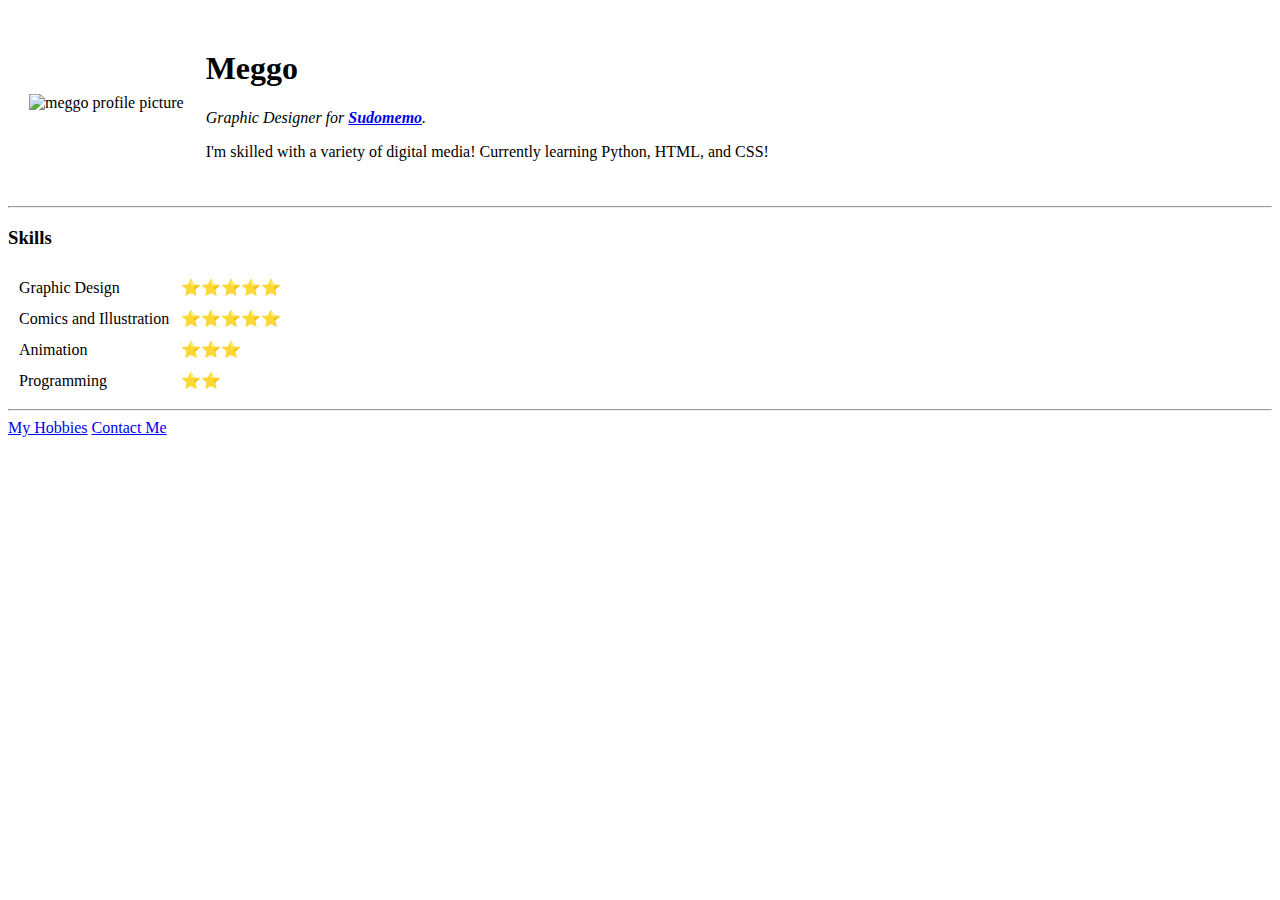
==== index.html @ d275762e "Add files via upload" ====
<!DOCTYPE html>
<html>
  <head>
    <meta charset="utf-8">
    <title>Meggo's Personal Site</title>
    <link rel="stylesheet" href="css/styles.css">
  </head>

  <body>
    <table cellspacing="20">
      <tr>
        <td><img src="images/meggo.png" alt="meggo profile picture"></td>
        <td><h1>Meggo</h1>
        <p><em>Graphic Designer for <strong><a href="https://www.sudomemo.net">Sudomemo</a></strong>.</em></p>
        <p>I'm skilled with a variety of digital media! Currently learning Python, HTML, and CSS!</p></td>
      </tr>
    </table>
    <hr>
    <h3>Skills</h3>
    <table cellspacing="10">
      <tr>
        <td>Graphic Design</td>
        <td>⭐️⭐️⭐️⭐️⭐️</td>
      </tr>
      <tr>
        <td>Comics and Illustration</td>
        <td>⭐️⭐️⭐️⭐️⭐️</td>
      </tr>
       <tr>
        <td>Animation</td>
        <td>⭐️⭐️⭐️</td>
      </tr>
      <tr>
        <td>Programming</td>
        <td>⭐️⭐️</td>
      </tr>
    </table>
    <hr>
    <a href="hobbies.html">My Hobbies</a>
    <a href="contact-me.html">Contact Me</a>
  </body>
</html>
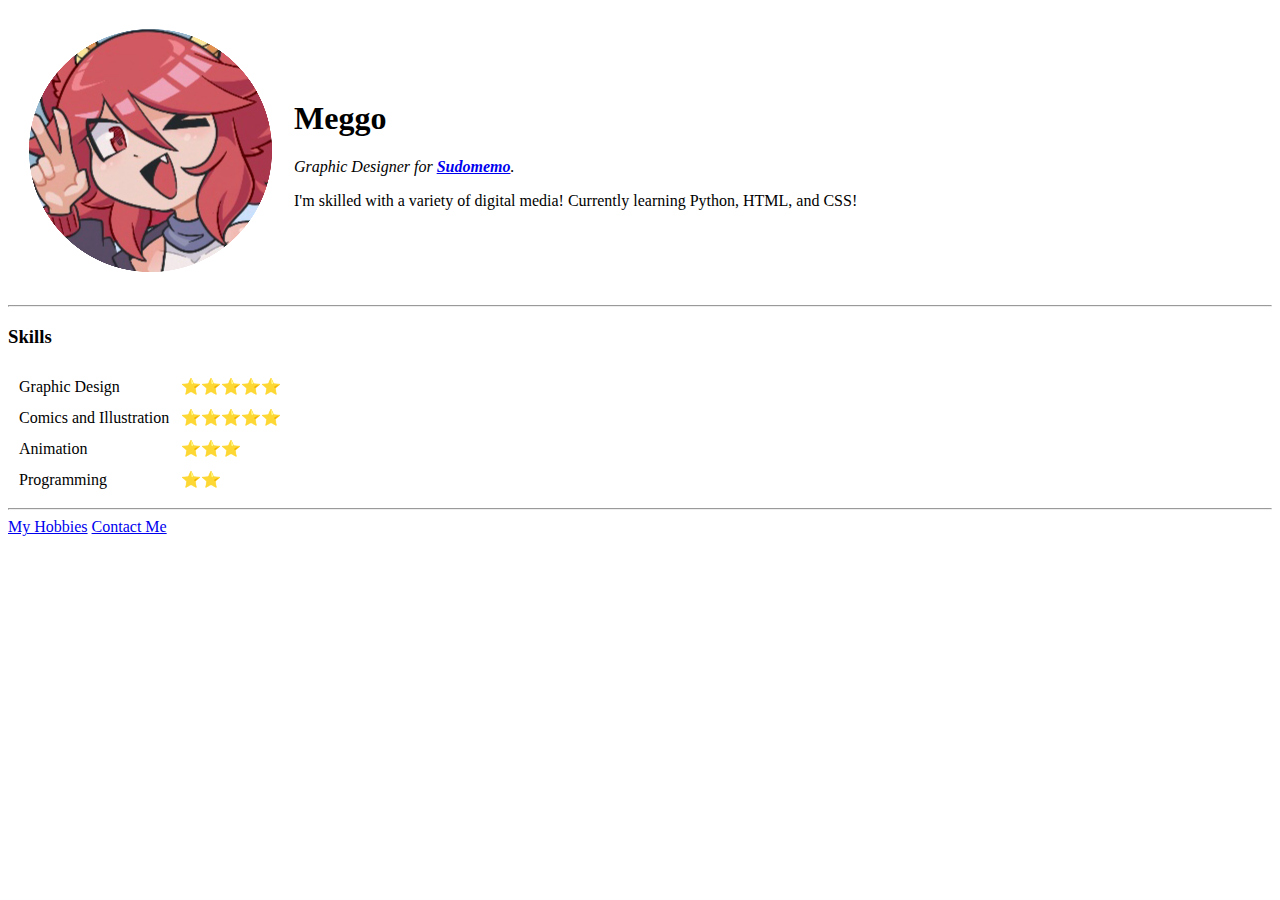
==== commit d8aa726c: "Update index.html" ====
--- a/index.html
+++ b/index.html
@@ -9,7 +9,7 @@
   <body>
     <table cellspacing="20">
       <tr>
-        <td><img src="images/meggo.png" alt="meggo profile picture"></td>
+        <td><img src="meggo.png" alt="meggo profile picture"></td>
         <td><h1>Meggo</h1>
         <p><em>Graphic Designer for <strong><a href="https://www.sudomemo.net">Sudomemo</a></strong>.</em></p>
         <p>I'm skilled with a variety of digital media! Currently learning Python, HTML, and CSS!</p></td>
@@ -39,4 +39,4 @@
     <a href="hobbies.html">My Hobbies</a>
     <a href="contact-me.html">Contact Me</a>
   </body>
-</html>+</html>
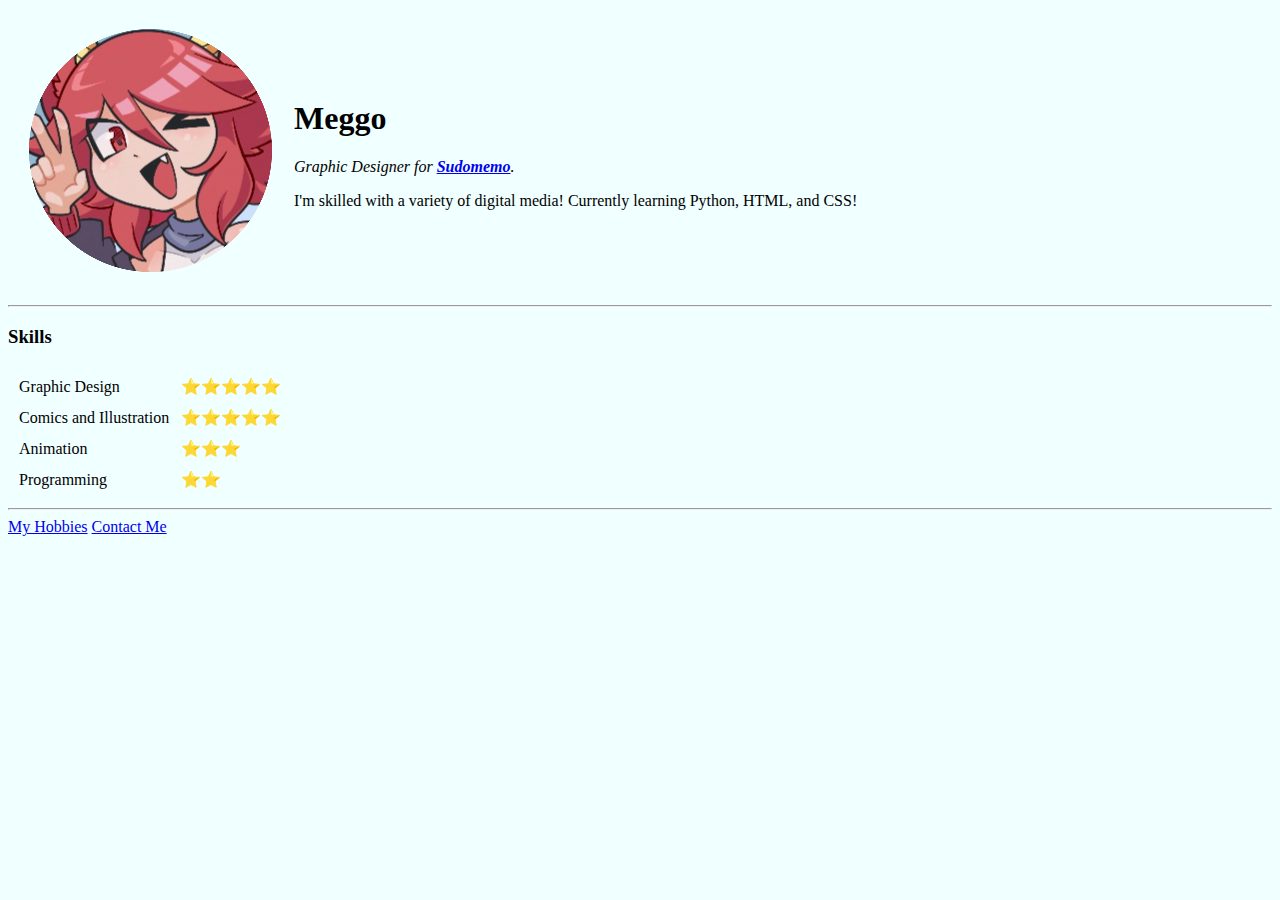
==== commit 6b8f365e: "update with css" ====
--- a/index.html
+++ b/index.html
@@ -4,6 +4,13 @@
     <meta charset="utf-8">
     <title>Meggo's Personal Site</title>
     <link rel="stylesheet" href="css/styles.css">
+    
+    <style>
+      body {
+        background-color: #F0FFFF;
+      }
+      
+    </style>
   </head>
 
   <body>
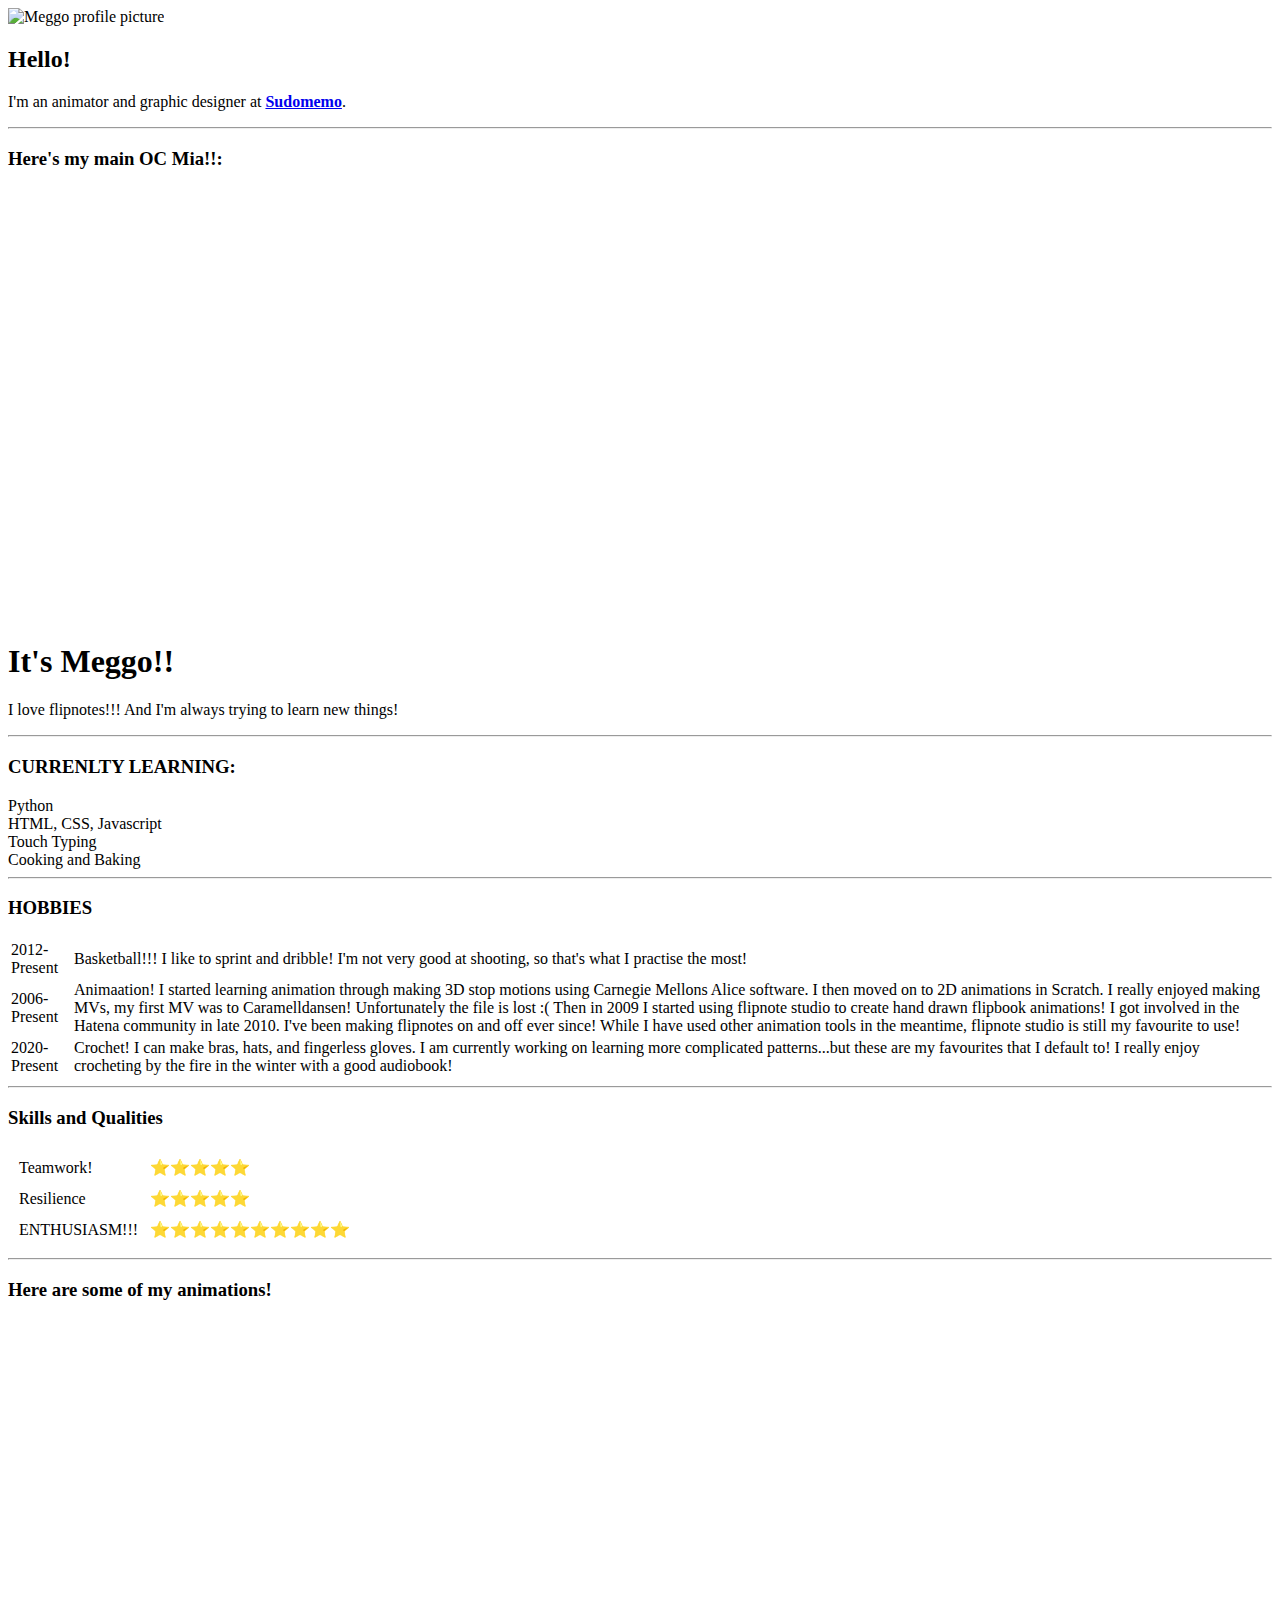
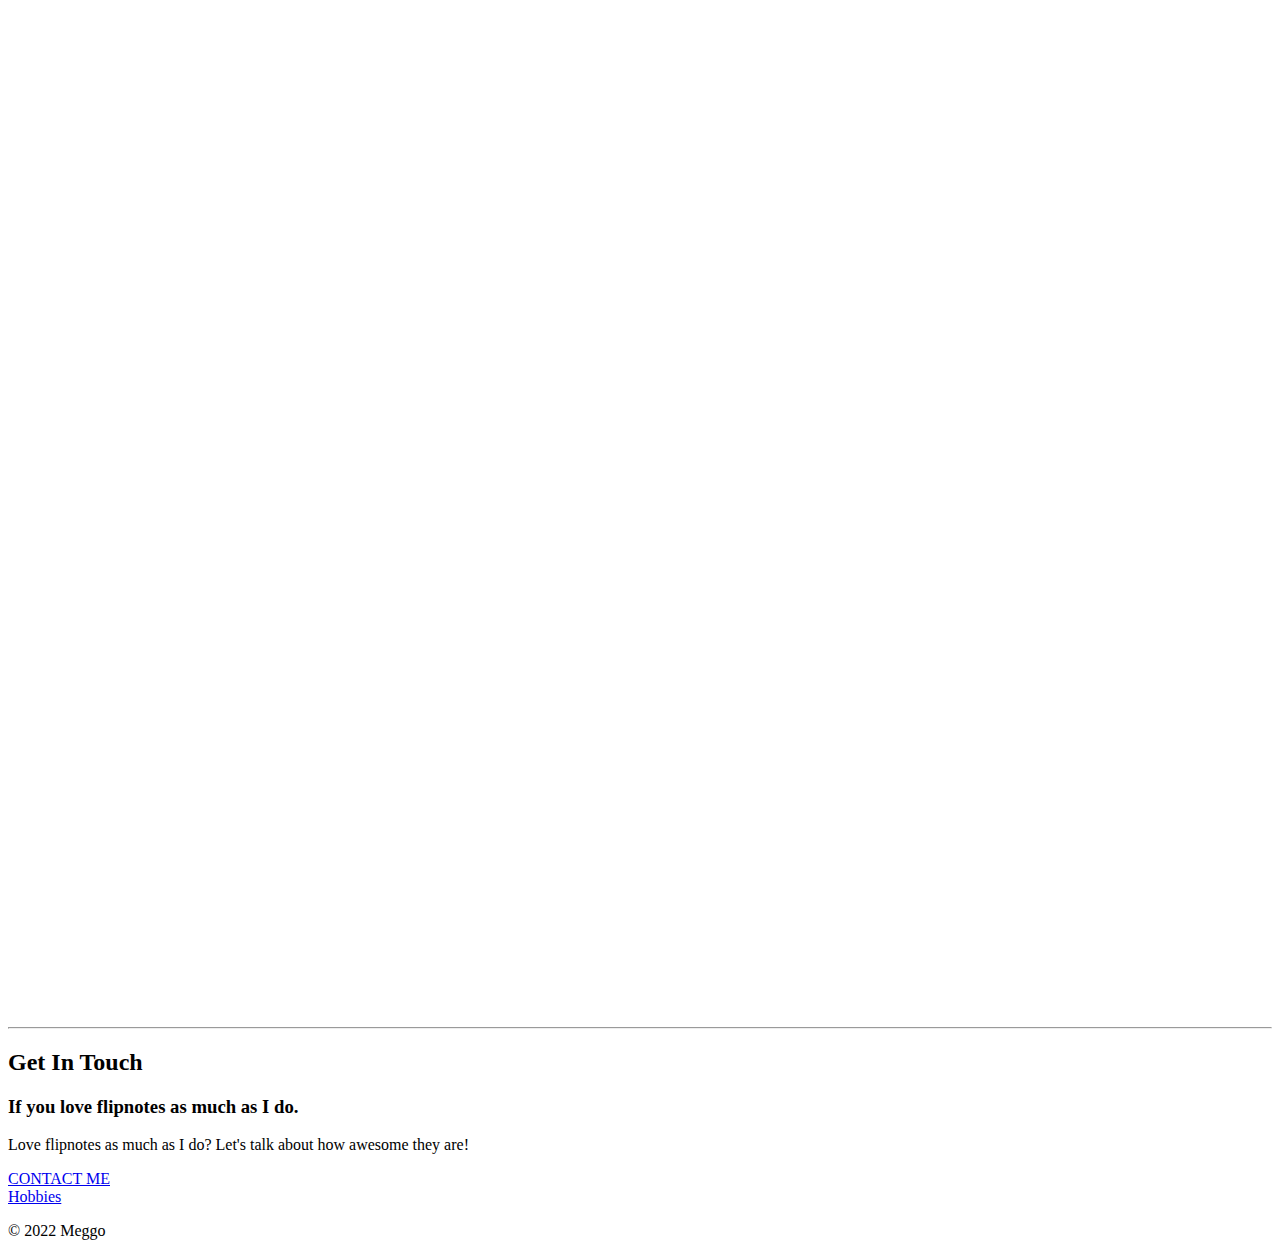
==== commit b675bd69: "Improve visual balance of website" ====
--- a/index.html
+++ b/index.html
@@ -2,48 +2,98 @@
 <html>
   <head>
     <meta charset="utf-8">
-    <title>Meggo's Personal Site</title>
+    <title>It's Meggo!</title>
     <link rel="stylesheet" href="css/styles.css">
-    
-    <style>
-      body {
-        background-color: #F0FFFF;
-      }
-      
-    </style>
   </head>
 
   <body>
-    <table cellspacing="20">
-      <tr>
-        <td><img src="meggo.png" alt="meggo profile picture"></td>
-        <td><h1>Meggo</h1>
-        <p><em>Graphic Designer for <strong><a href="https://www.sudomemo.net">Sudomemo</a></strong>.</em></p>
-        <p>I'm skilled with a variety of digital media! Currently learning Python, HTML, and CSS!</p></td>
-      </tr>
+    <div class="top-container">
+      <div class="profile">
+        <img src="images/meggo.png" alt="Meggo profile picture">
+        <h2>Hello!</h2>
+        <p class="intro">I'm an animator and graphic designer at <strong><a href="https://www.sudomemo.net">Sudomemo</a></strong>.</p>
+    </div>
+
+    <hr>
+
+    <div class="skills">
+      <h3>Here's my main OC Mia!!:</h3>
+        <iframe src="https://www.sudomemo.net/watch/embed/E567A9_075118DA0F477_004" scrolling="no" frameborder="0" height="429" width="512"></iframe>
+      </div>
+
+    <div class="middle-container">
+      <h1>It's Meggo!!</h1>
+        <p>I love flipnotes!!! And I'm always trying to learn new things!</p>
+    </div>
+
+    <hr>
+    <h3>CURRENLTY LEARNING:</h3>
+    <div class="skills">
+      <li>Python</li>
+      <li>HTML, CSS, Javascript</li>
+      <li>Touch Typing</li>
+      <li>Cooking and Baking</li>
+    </div>
+
+    <hr>
+    <h3>HOBBIES</h3>
+    <div class="skills">
+      <table>
+          <td>2012-Present
+          <td>Basketball!!! I like to sprint and dribble! I'm not very good at shooting, so that's what I practise the most!</td>
+        </tr>
+        <tr>
+          <td>2006-Present</td>
+          <td>Animaation! I started learning animation through making 3D stop motions using Carnegie Mellons Alice software. I then moved on to 2D animations in Scratch. I really enjoyed making MVs, my first MV was to Caramelldansen! Unfortunately the file is lost :( Then in 2009 I started using flipnote studio to create hand drawn flipbook animations! I got involved in the Hatena community in late 2010. I've been making flipnotes on and off ever since! While I have used other animation tools in the meantime, flipnote studio is still my favourite to use!</td>
+        </tr>
+        <tr>
+          <td>2020-Present</td>
+          <td>Crochet! I can make bras, hats, and fingerless gloves. I am currently working on learning more complicated patterns...but these are my favourites that I default to! I really enjoy crocheting by the fire in the winter with a good audiobook!</td>
+        </tr>
+      </tbody>
     </table>
+    </div>
+
     <hr>
-    <h3>Skills</h3>
+
+    <h3>Skills and Qualities</h3>
+    <div class="skills">
     <table cellspacing="10">
       <tr>
-        <td>Graphic Design</td>
+        <td>Teamwork!</td>
         <td>⭐️⭐️⭐️⭐️⭐️</td>
       </tr>
       <tr>
-        <td>Comics and Illustration</td>
+        <td>Resilience</td>
         <td>⭐️⭐️⭐️⭐️⭐️</td>
       </tr>
-       <tr>
-        <td>Animation</td>
-        <td>⭐️⭐️⭐️</td>
-      </tr>
       <tr>
-        <td>Programming</td>
-        <td>⭐️⭐️</td>
+        <td>ENTHUSIASM!!!</td>
+        <td>⭐️⭐️⭐️⭐️⭐️⭐️⭐️⭐️⭐️⭐️</td>
       </tr>
     </table>
+    </div>
     <hr>
-    <a href="hobbies.html">My Hobbies</a>
-    <a href="contact-me.html">Contact Me</a>
+    <h3>Here are some of my animations!</h3>
+    <iframe src="https://www.sudomemo.net/watch/embed/E567A9_0770B32E46651_002" scrolling="no" frameborder="0" height="429" width="512"></iframe>
+    <iframe src="https://www.sudomemo.net/watch/embed/E567A9_07C8A3168B9B1_000" scrolling="no" frameborder="0" height="429" width="512"></iframe>
+    <iframe src="https://www.sudomemo.net/watch/embed/E567A9_07A680307090D_004" scrolling="no" frameborder="0" height="429" width="512"></iframe>
+    <iframe src="https://www.sudomemo.net/watch/embed/E567A9_076A8EB71952B_003" scrolling="no" frameborder="0" height="429" width="512"></iframe>
+    <iframe src="https://www.sudomemo.net/watch/embed/E567A9_076D6A8A5C9C9_003" scrolling="no" frameborder="0" height="429" width="512"></iframe>
+    <iframe src="https://www.sudomemo.net/watch/embed/E567A9_05DFBE4BDD233_004" scrolling="no" frameborder="0" height="429" width="512"></iframe>
+    <hr>
+
+    <div class="contact-message">
+      <h2>Get In Touch</h2>
+      <h3>If you love flipnotes as much as I do.</h3>
+      <p class="contact-message">Love flipnotes as much as I do? Let's talk about how awesome they are!</p>
+      <a class="btn" href="mailto:meggobro@gmail.com">CONTACT ME</a>
+    </div>
+
+    <div class="bottom-container">
+      <a class="footer-link" href="hobbies.html">Hobbies</a>
+      <p class="copyright">© 2022 Meggo</p>
+
   </body>
 </html>
+
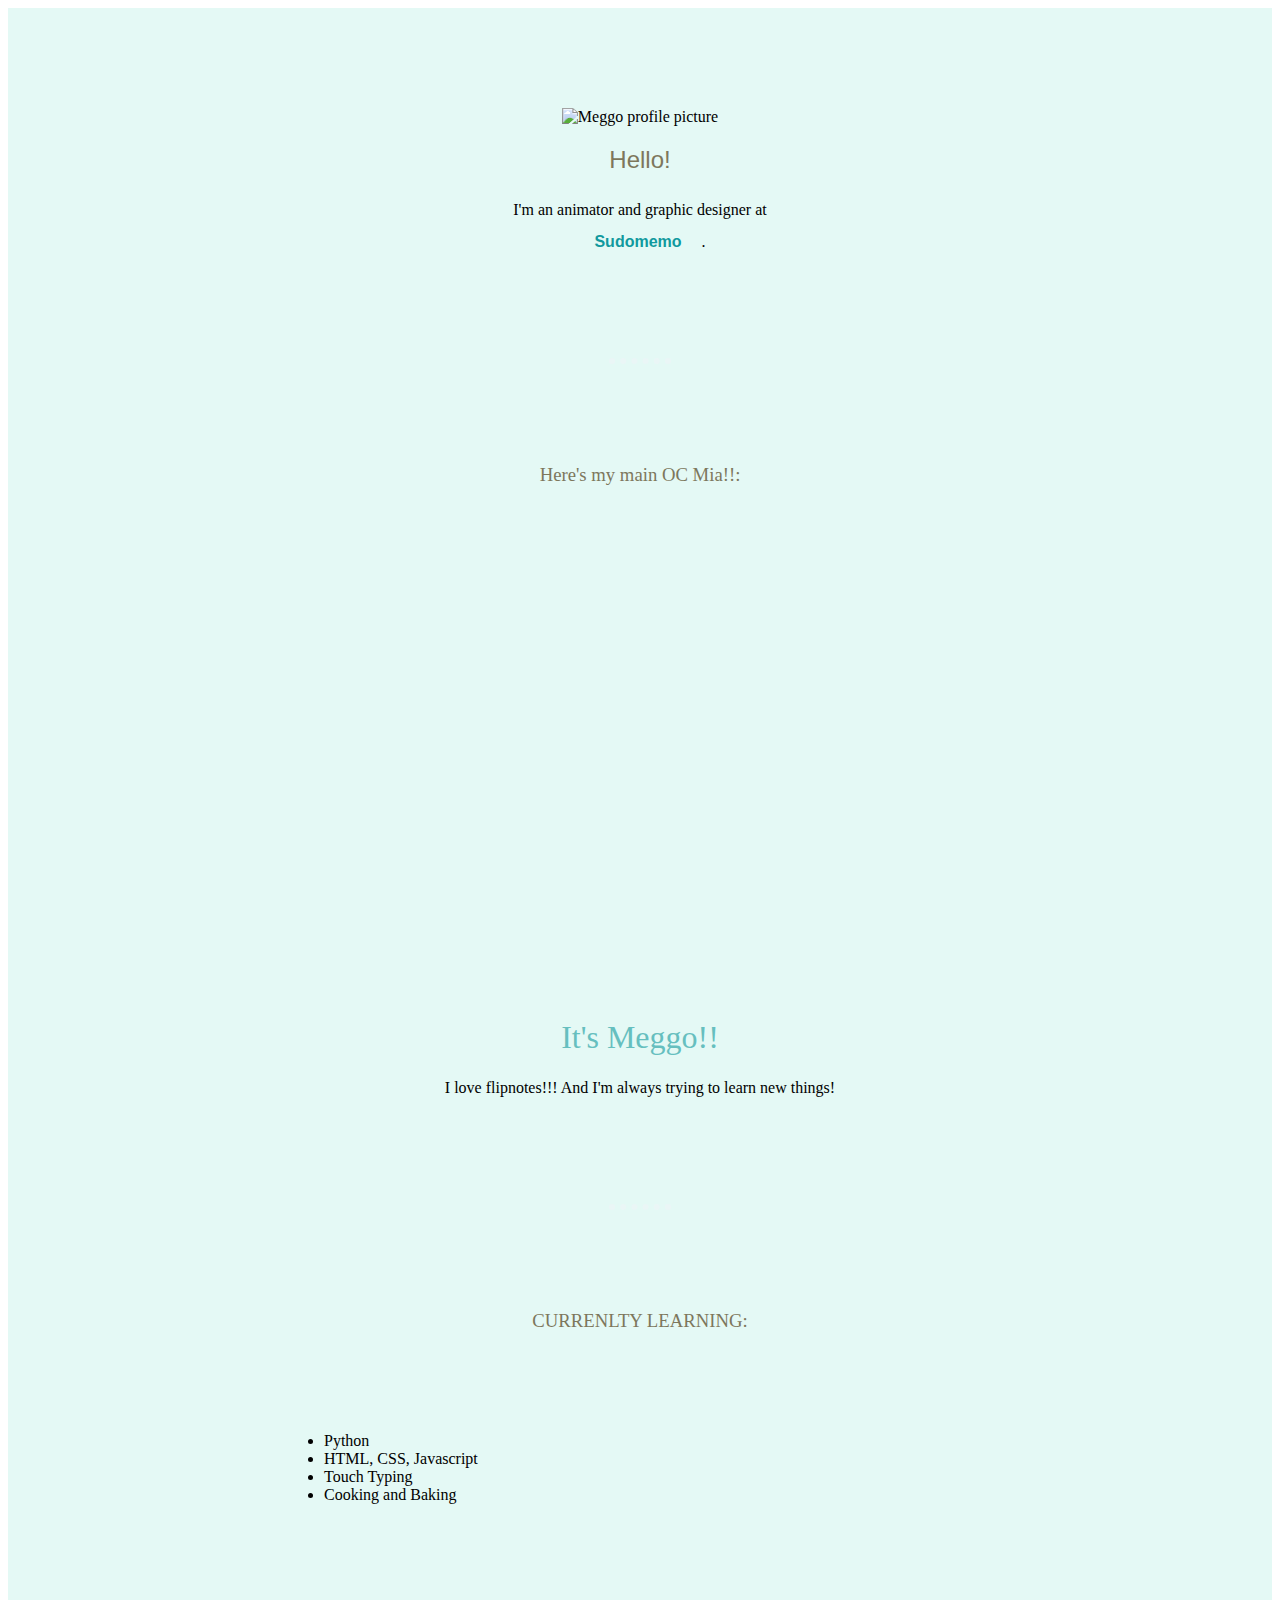
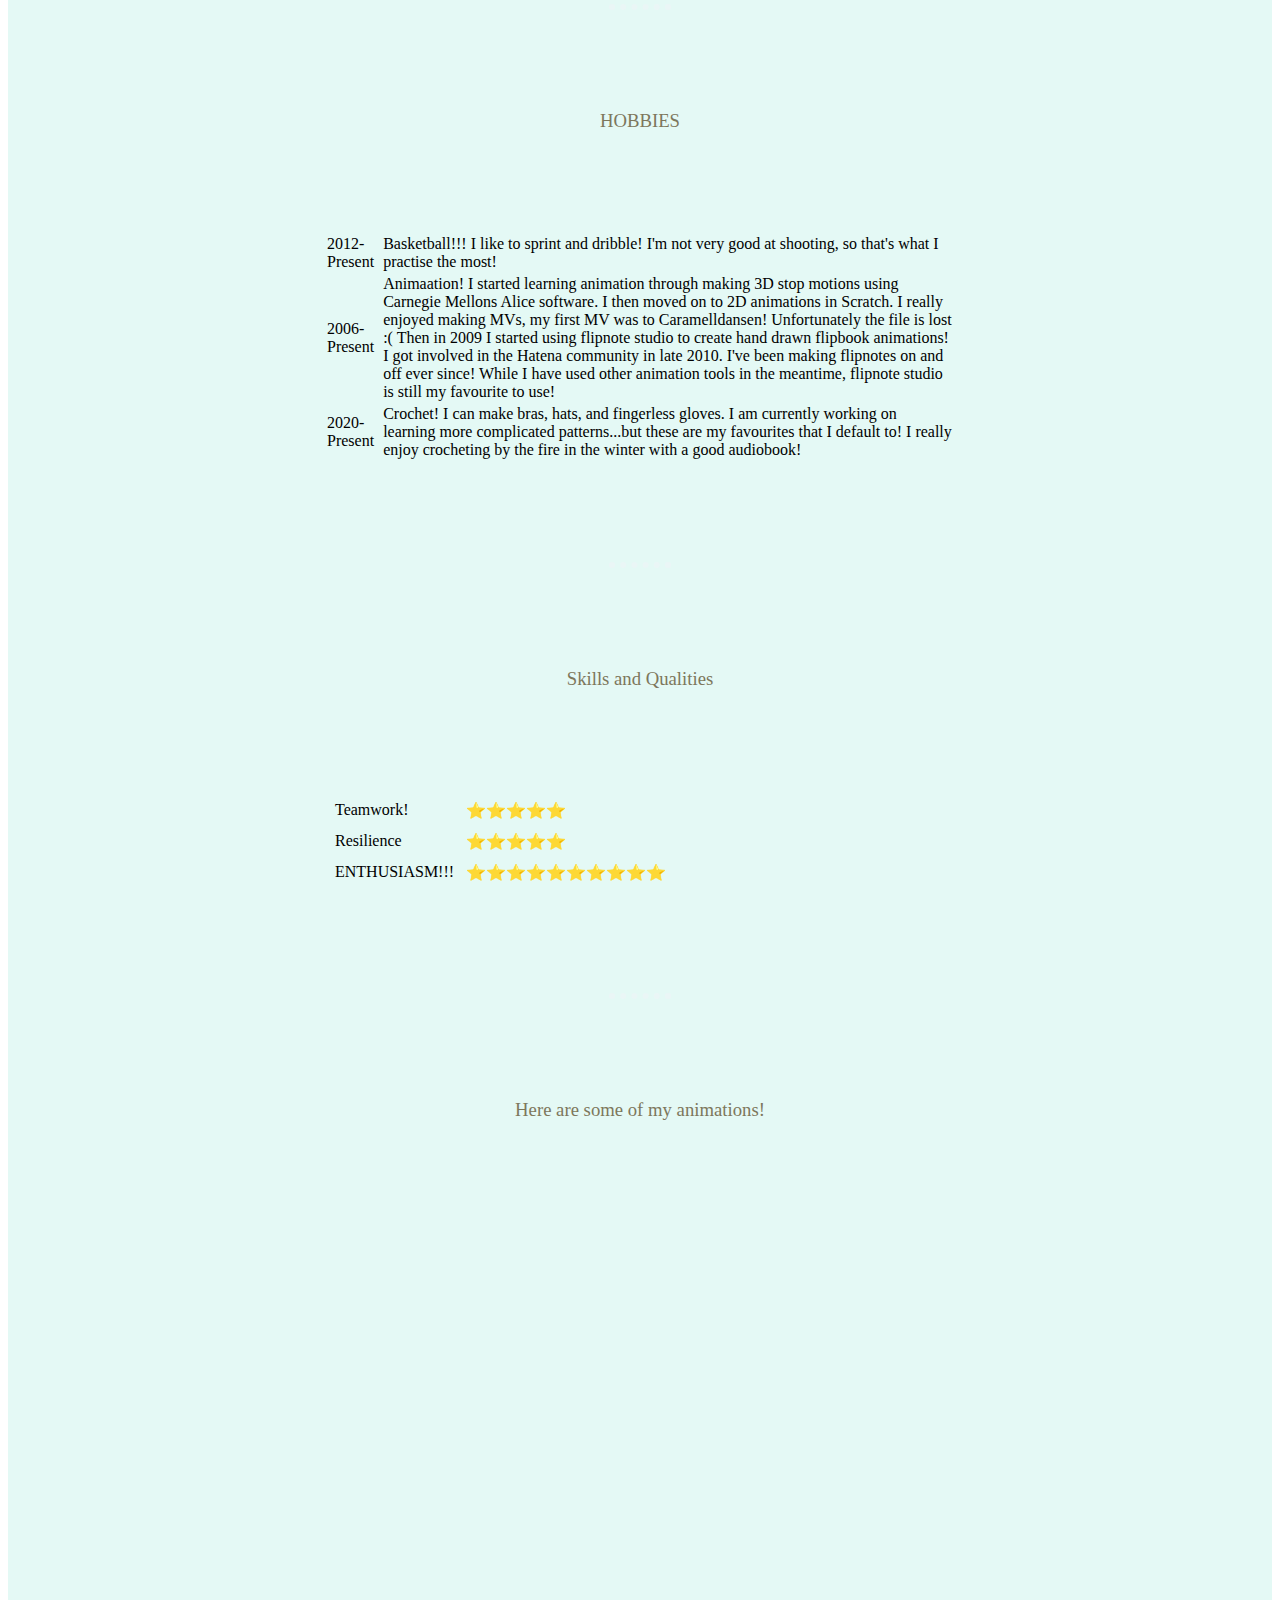
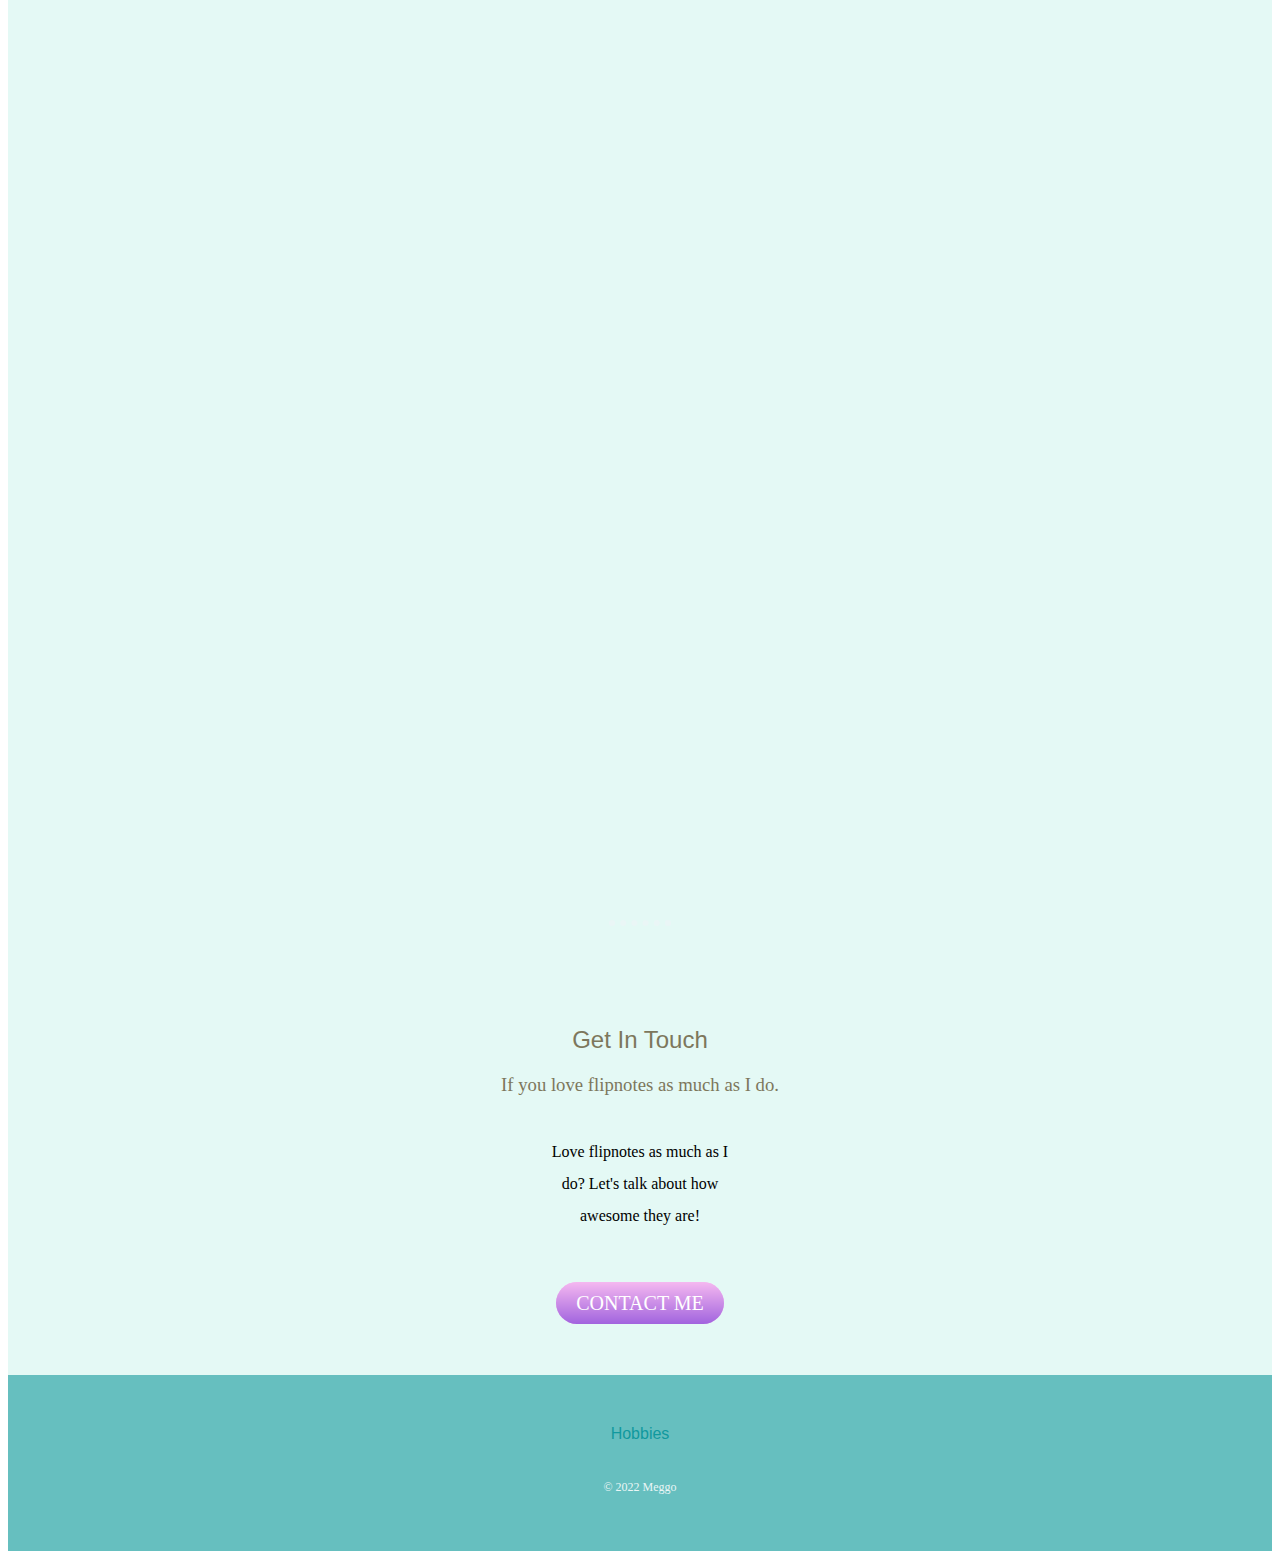
==== commit 63ab478a: "Update index.html" ====
--- a/index.html
+++ b/index.html
@@ -9,7 +9,7 @@
   <body>
     <div class="top-container">
       <div class="profile">
-        <img src="images/meggo.png" alt="Meggo profile picture">
+        <img src="meggo.png" alt="Meggo profile picture">
         <h2>Hello!</h2>
         <p class="intro">I'm an animator and graphic designer at <strong><a href="https://www.sudomemo.net">Sudomemo</a></strong>.</p>
     </div>
--- a/css/styles.css
+++ b/css/styles.css
@@ -0,0 +1,131 @@
+
+html {
+	margin: auto;
+	}
+
+body {
+  font-family: 'Merriweather', serif;
+  color: #40514E
+  margin: 50px auto 0 auto;
+  text-align: center;
+}
+
+hr {
+  border: dotted #EAF6F6 6px;
+  border-bottom: none;
+  width: 4%;
+  margin: 100px auto;
+}
+
+
+p {
+  line-height: 2;
+}
+
+h1 {
+  font-family: 'Sacramento', cursive;
+  font-size: 5.625 rem;
+  margin: auto;
+  color: #66BFBF;
+  font-weight: normal;
+  }
+
+h2 {
+  font-family: 'Montserrat', sans-serif;
+  font-size: 2.5 rem;
+  margin-bottom: 100;
+  color: #7D775C;
+  font-weight: normal;
+  padding-bottom: : 10px;
+  }
+
+h3 {
+	font-family: 'Sacramento', cursive;
+  font-size: 2.5 rem;
+	margin: auto;
+	color: #7D775C;
+  font-weight: normal;
+  text-align: center;
+	}
+
+a{
+  color: #11999E;
+  font-family: 'Montserrat', sans-serif;
+  margin: 10px 20px;
+  text-decoration: none;
+  }
+
+a:hover {
+  color: #EAF6F6;
+  }
+
+.profile {
+    margin: auto;
+}
+
+.top-container {
+  background-color: #E4F9F5;
+  position: relative;
+  padding-top: 100px;
+}
+
+.intro {
+  width: 30%;
+  margin: auto;
+}
+.middle-container {
+  margin: auto
+  color: #40514E
+}
+
+.bottom-container {
+  background-color: #66BFBF;
+  padding: 50px 0 20px;
+
+}
+
+.skills {
+  width: 50%;
+  margin: 100px auto 100px auto;
+  text-align: left;
+}
+
+.contact-message {
+  width: 40%;
+  margin: 40px auto 60px;
+}
+
+.copyright {
+  color: #EAF6F6;
+  font-size: 0.75rem;
+  padding: 20px 0;
+}
+
+
+
+.btn {
+    background: #f5b8f0;
+    background-image: -webkit-linear-gradient(top, #f5b8f0, #a164de);
+    background-image: -moz-linear-gradient(top, #f5b8f0, #a164de);
+    background-image: -ms-linear-gradient(top, #f5b8f0, #a164de);
+    background-image: -o-linear-gradient(top, #f5b8f0, #a164de);
+    background-image: linear-gradient(to bottom, #f5b8f0, #a164de);
+    -webkit-border-radius: 28;
+    -moz-border-radius: 28;
+    border-radius: 28px;
+    font-family: Georgia;
+    color: #ffffff;
+    font-size: 20px;
+    padding: 10px 20px 10px 20px;
+    text-decoration: none;
+  }
+
+  .btn:hover {
+    background: #e3b1e3;
+    background-image: -webkit-linear-gradient(top, #e3b1e3, #cd7ee8);
+    background-image: -moz-linear-gradient(top, #e3b1e3, #cd7ee8);
+    background-image: -ms-linear-gradient(top, #e3b1e3, #cd7ee8);
+    background-image: -o-linear-gradient(top, #e3b1e3, #cd7ee8);
+    background-image: linear-gradient(to bottom, #e3b1e3, #cd7ee8);
+    text-decoration: none;
+  }
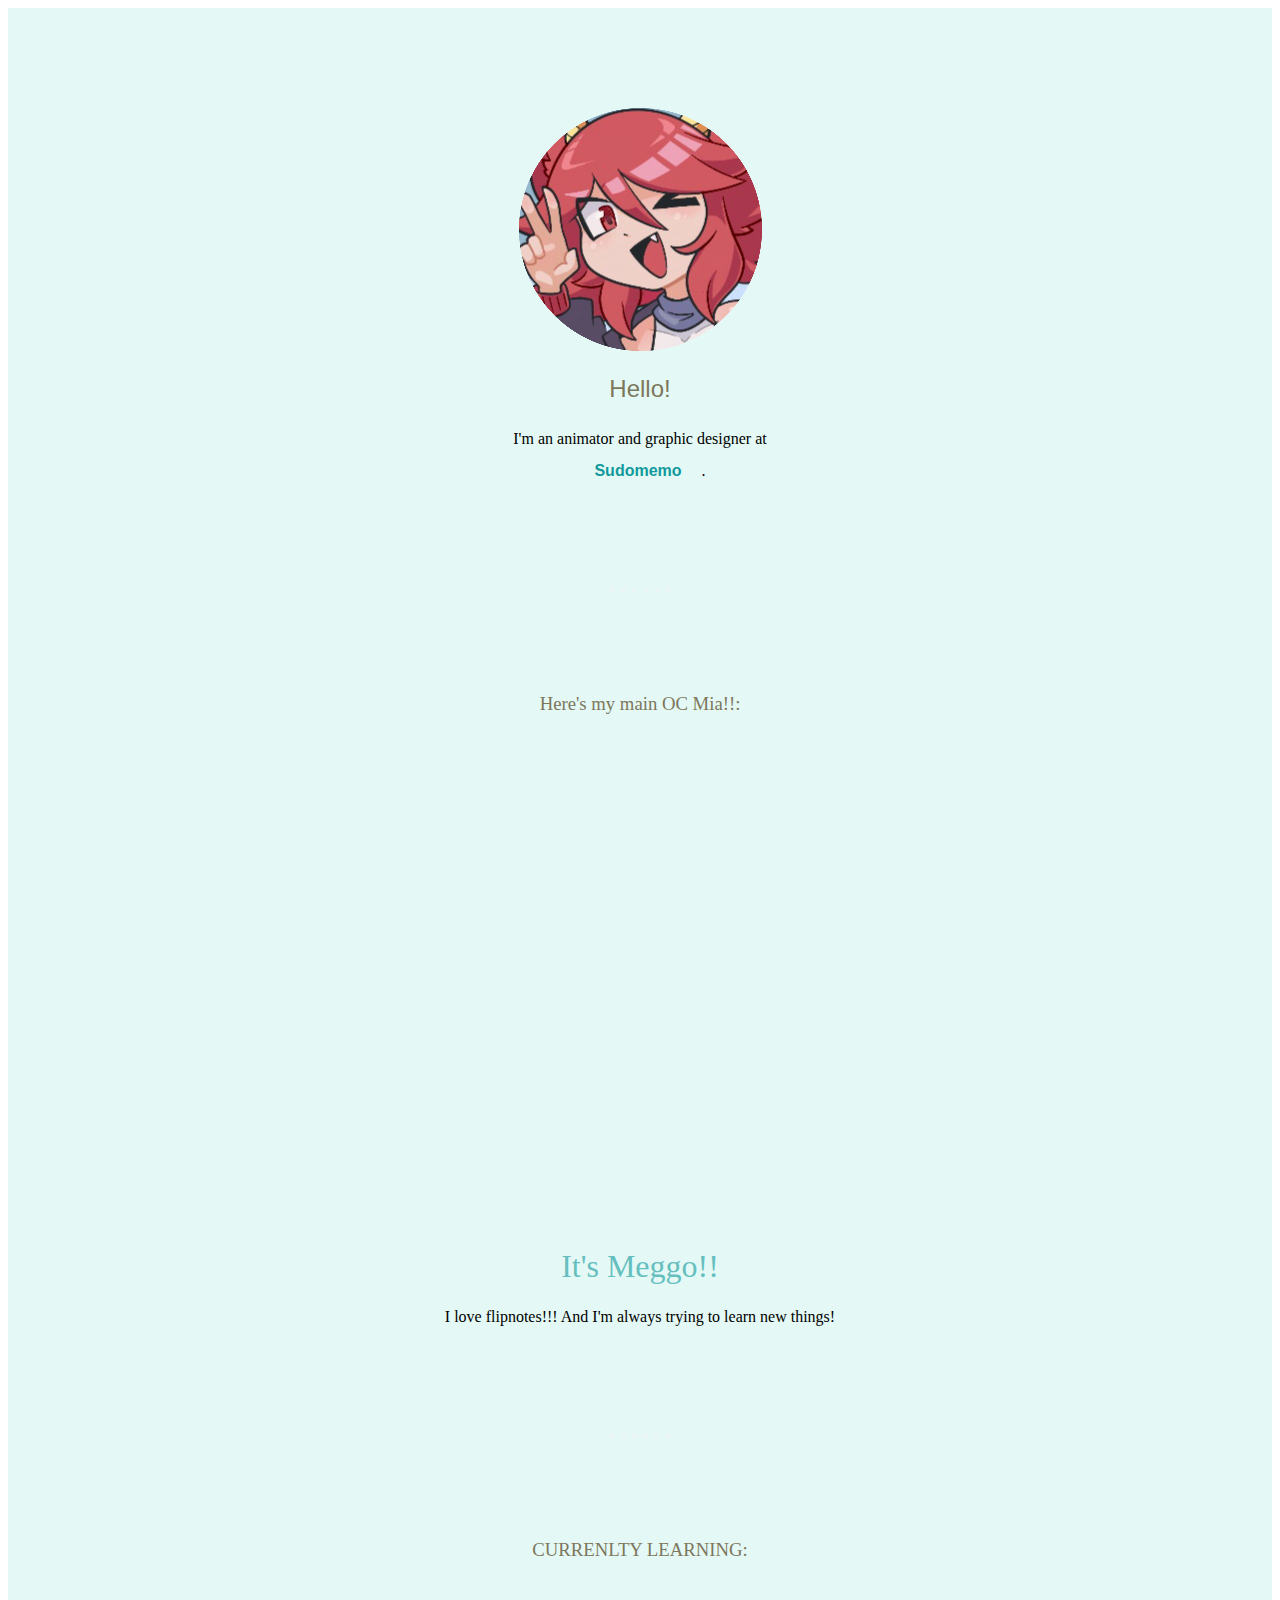
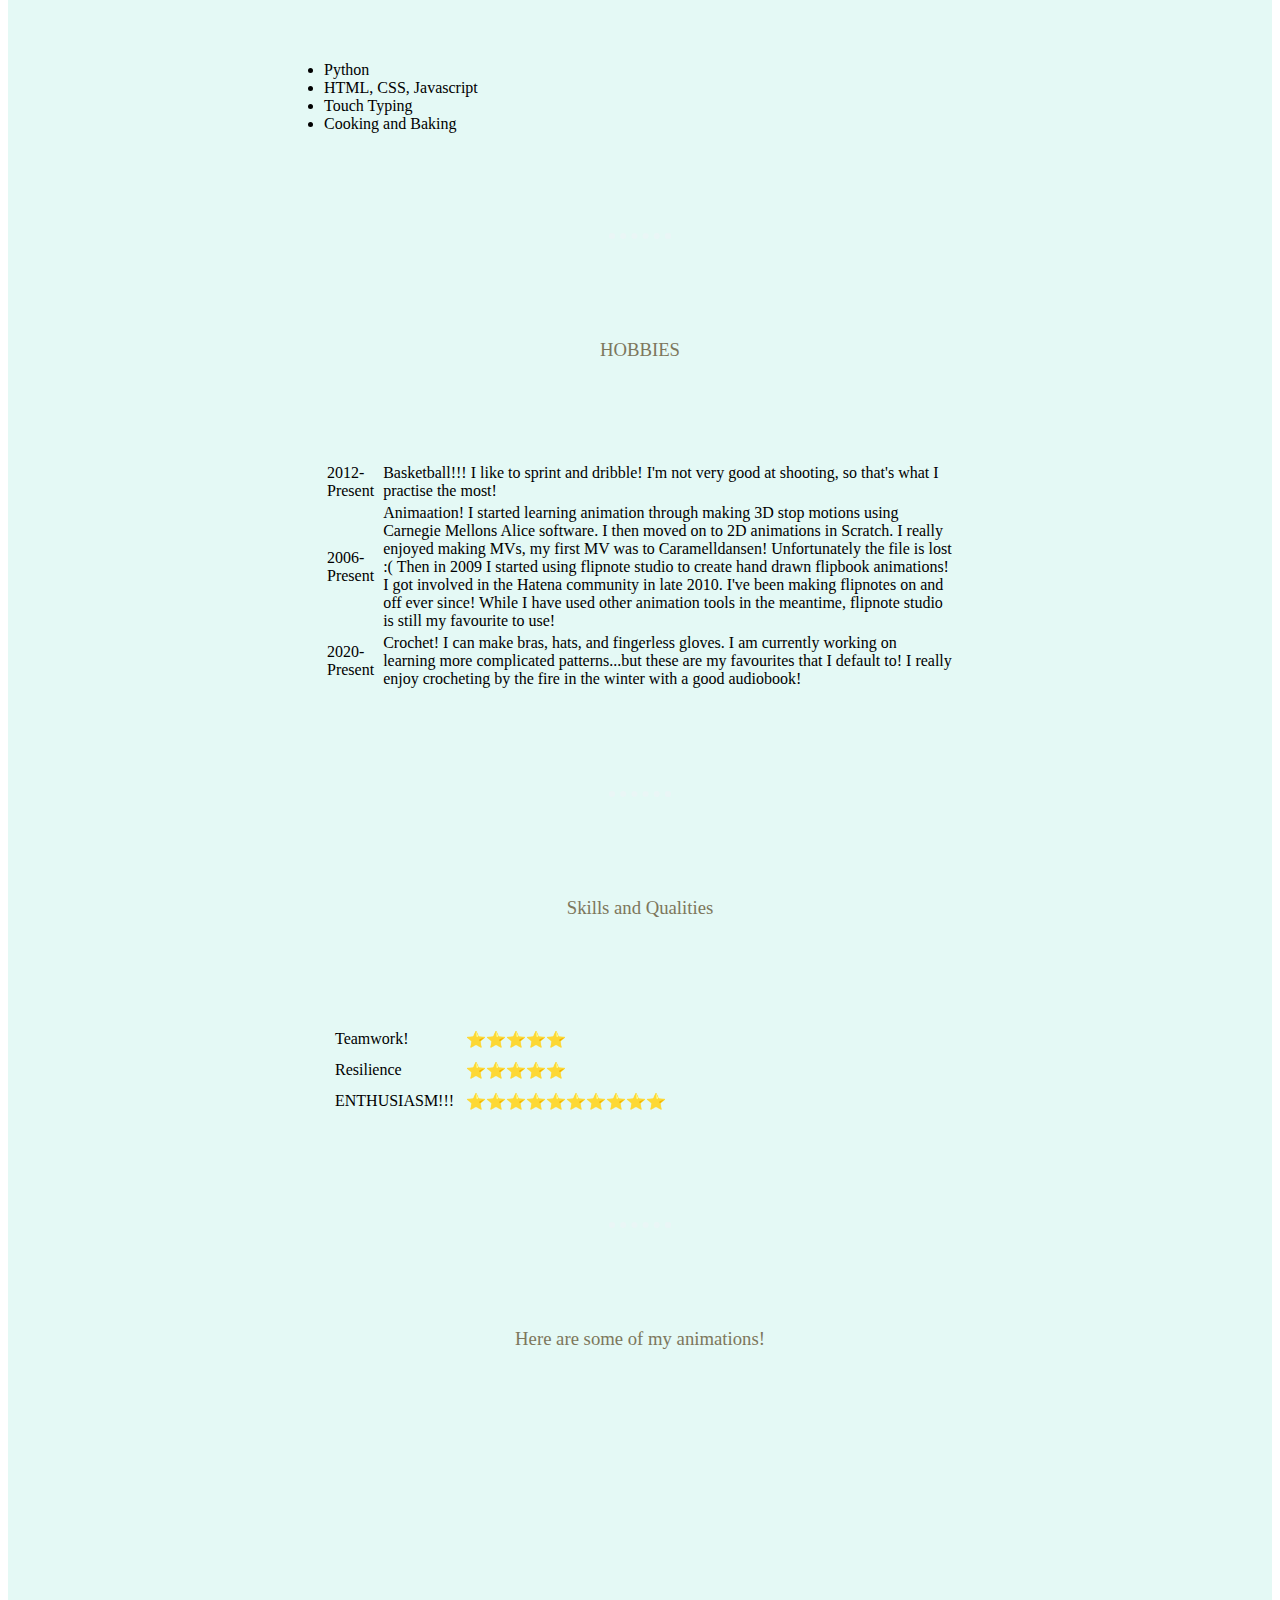
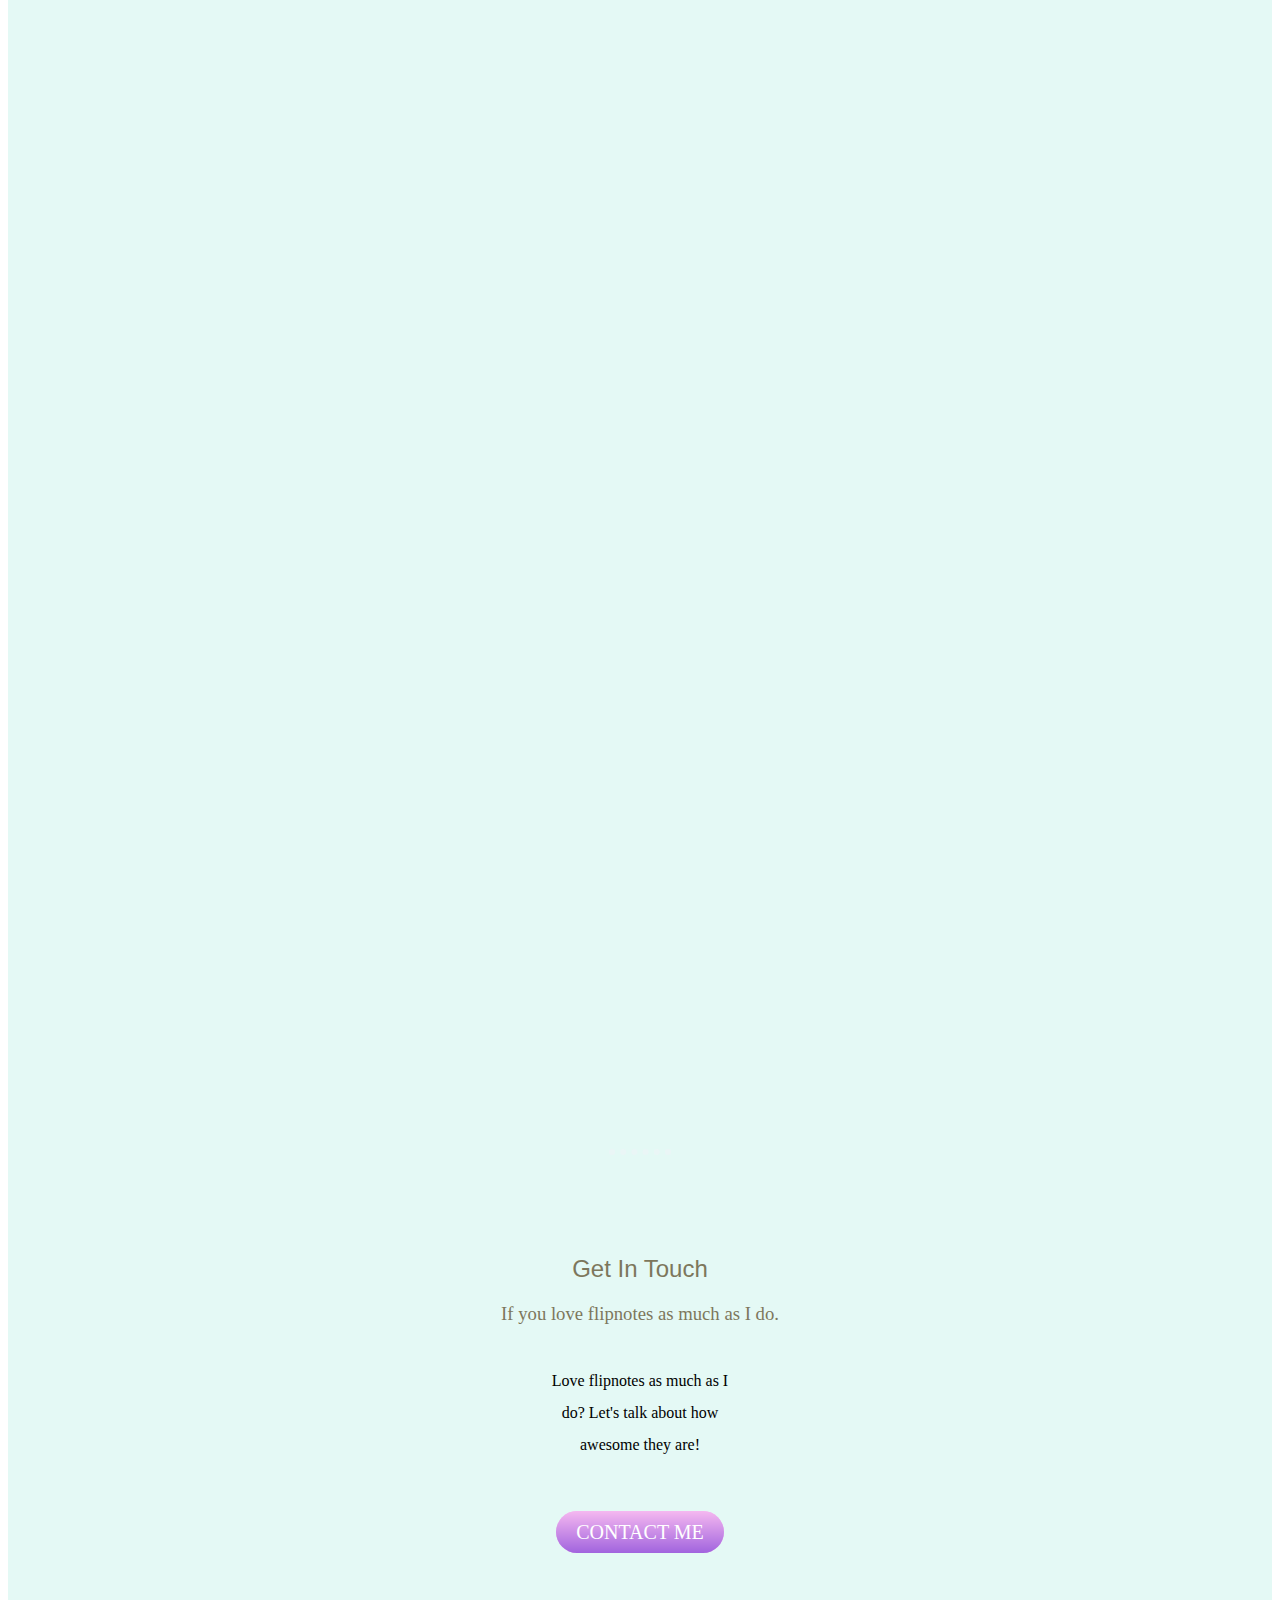
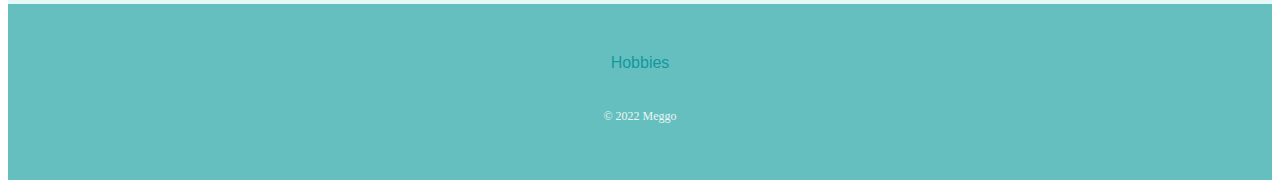
==== commit 49f4ac94: "Update index.html" ====
--- a/index.html
+++ b/index.html
@@ -9,7 +9,7 @@
   <body>
     <div class="top-container">
       <div class="profile">
-        <img src="meggo.png" alt="Meggo profile picture">
+        <img src="images/meggo.png" alt="Meggo profile picture">
         <h2>Hello!</h2>
         <p class="intro">I'm an animator and graphic designer at <strong><a href="https://www.sudomemo.net">Sudomemo</a></strong>.</p>
     </div>
